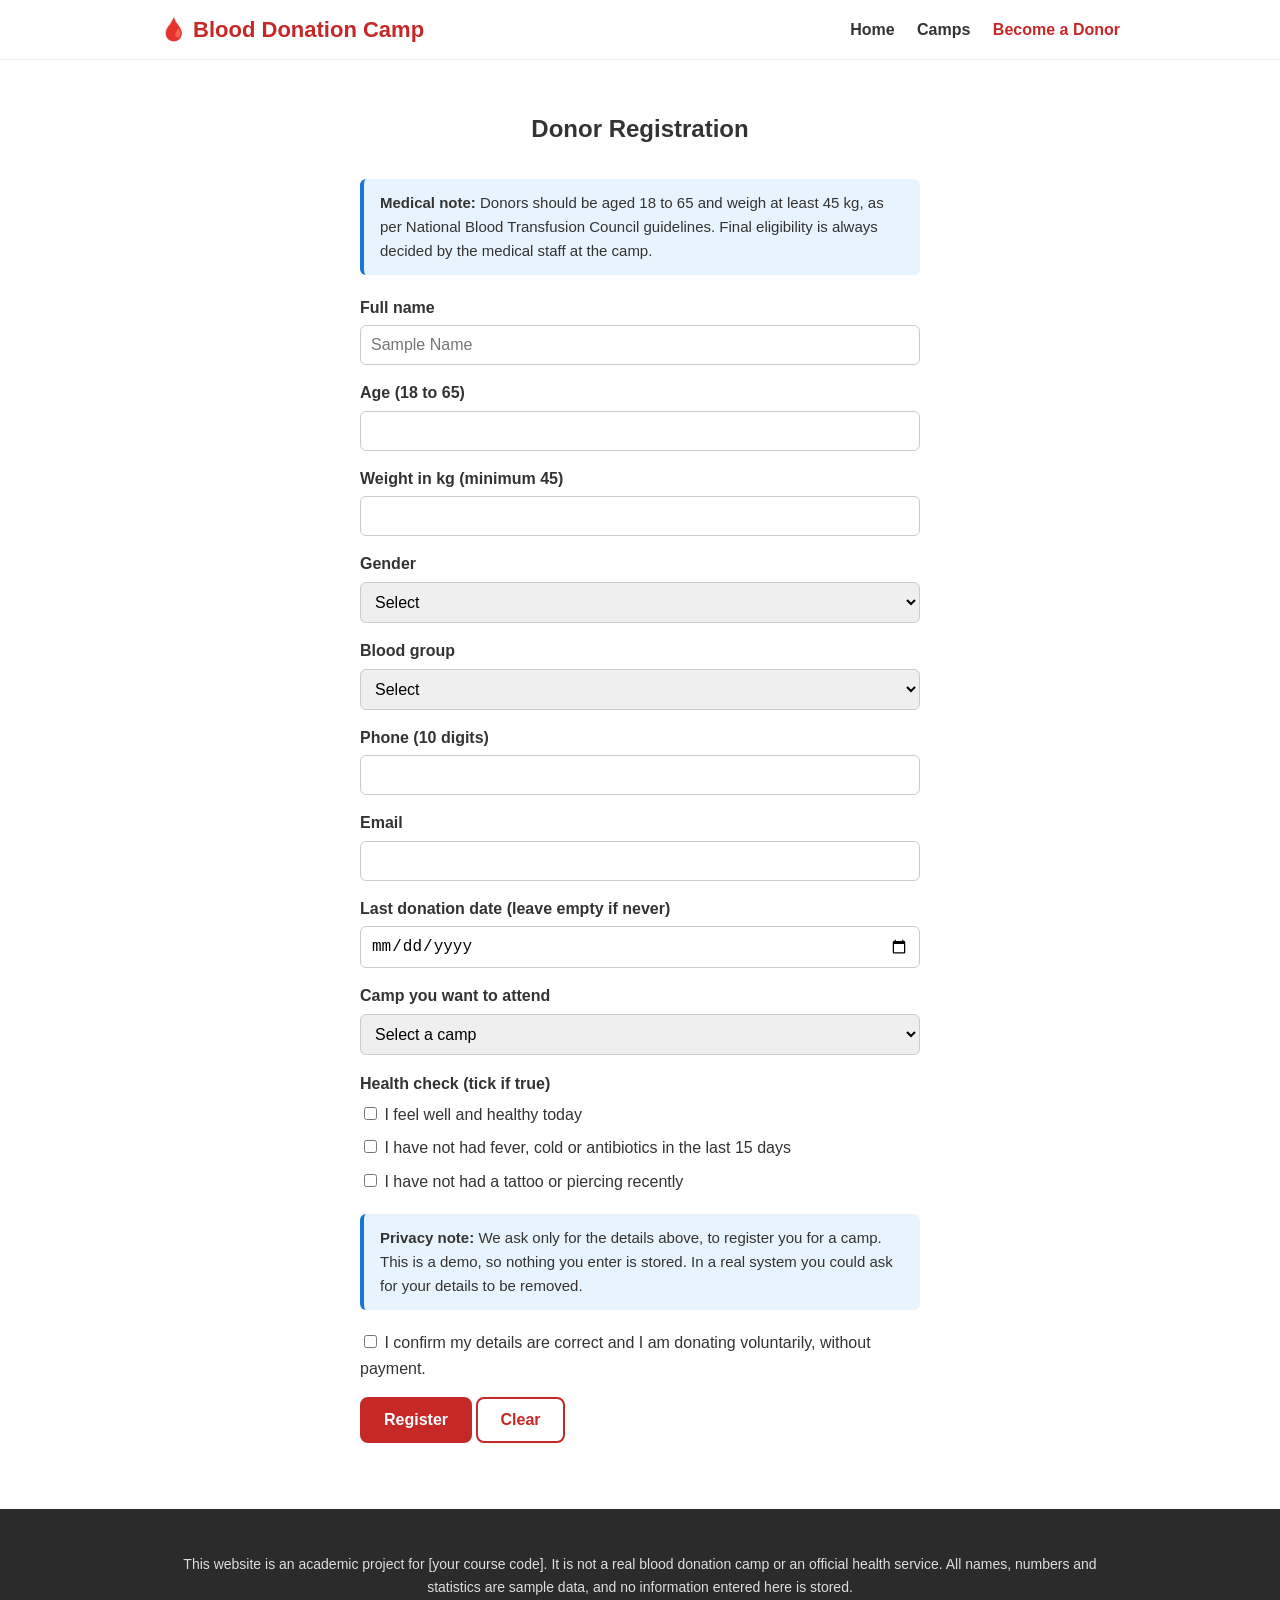
==== register.html @ 73825acf "initial commit Blood Donation Camp Website" ====
<!DOCTYPE html>
<html lang="en">
<head>
  <meta charset="UTF-8">
  <meta name="viewport" content="width=device-width, initial-scale=1.0">
  <title>Become a Donor - Blood Donation Camp</title>
  <link rel="stylesheet" href="css/style.css">
</head>
<body>

  <!-- NAVBAR -->
  <header class="navbar">
    <div class="container">
      <a class="logo" href="index.html">🩸 Blood Donation Camp</a>
      <nav class="nav-links">
        <a href="index.html">Home</a>
        <a href="camps.html">Camps</a>
        <a class="active" href="register.html">Become a Donor</a>
      </nav>
    </div>
  </header>

  <section class="section">
    <div class="container form-box">
      <h2 class="section-title">Donor Registration</h2>

      <!-- Medical note: final eligibility is decided at the camp -->
      <div class="notice">
        <strong>Medical note:</strong> Donors should be aged 18 to 65 and weigh at least 45 kg, as per National Blood Transfusion Council guidelines. Final eligibility is always decided by the medical staff at the camp.
      </div>

      <!-- This demo form does not send or store anything (action="#") -->
      <form action="#" method="get">

        <div class="form-group">
          <label class="field-label" for="name">Full name</label>
          <input type="text" id="name" name="name" placeholder="Sample Name" required>
        </div>

        <div class="form-group">
          <label class="field-label" for="age">Age (18 to 65)</label>
          <input type="number" id="age" name="age" min="18" max="65" required>
        </div>

        <div class="form-group">
          <label class="field-label" for="weight">Weight in kg (minimum 45)</label>
          <input type="number" id="weight" name="weight" min="45" required>
        </div>

        <div class="form-group">
          <label class="field-label" for="gender">Gender</label>
          <select id="gender" name="gender" required>
            <option value="">Select</option>
            <option>Female</option>
            <option>Male</option>
            <option>Other</option>
          </select>
        </div>

        <div class="form-group">
          <label class="field-label" for="blood">Blood group</label>
          <select id="blood" name="blood" required>
            <option value="">Select</option>
            <option>A+</option>
            <option>A-</option>
            <option>B+</option>
            <option>B-</option>
            <option>AB+</option>
            <option>AB-</option>
            <option>O+</option>
            <option>O-</option>
            <option>Not sure</option>
          </select>
        </div>

        <div class="form-group">
          <label class="field-label" for="phone">Phone (10 digits)</label>
          <input type="tel" id="phone" name="phone" pattern="[0-9]{10}" title="Enter a 10-digit phone number" required>
        </div>

        <div class="form-group">
          <label class="field-label" for="email">Email</label>
          <input type="email" id="email" name="email" required>
        </div>

        <div class="form-group">
          <label class="field-label" for="last">Last donation date (leave empty if never)</label>
          <input type="date" id="last" name="last">
        </div>

        <div class="form-group">
          <label class="field-label" for="camp">Camp you want to attend</label>
          <select id="camp" name="camp" required>
            <option value="">Select a camp</option>
            <option>Community Blood Donation Camp - 5 December 2026</option>
            <option>College Campus Camp - 20 December 2026</option>
          </select>
        </div>

        <!-- Health questions -->
        <p class="field-label">Health check (tick if true)</p>
        <div class="checkbox-row">
          <input type="checkbox" id="well" name="well">
          <label for="well">I feel well and healthy today</label>
        </div>
        <div class="checkbox-row">
          <input type="checkbox" id="fever" name="fever">
          <label for="fever">I have not had fever, cold or antibiotics in the last 15 days</label>
        </div>
        <div class="checkbox-row">
          <input type="checkbox" id="tattoo" name="tattoo">
          <label for="tattoo">I have not had a tattoo or piercing recently</label>
        </div>

        <!-- Privacy note and consent -->
        <div class="notice" style="margin-top: 20px;">
          <strong>Privacy note:</strong> We ask only for the details above, to register you for a camp. This is a demo, so nothing you enter is stored. In a real system you could ask for your details to be removed.
        </div>

        <div class="checkbox-row">
          <input type="checkbox" id="consent" name="consent" required>
          <label for="consent">I confirm my details are correct and I am donating voluntarily, without payment.</label>
        </div>

        <p>
          <button class="button" type="submit">Register</button>
          <button class="button button-outline" type="reset">Clear</button>
        </p>

      </form>
    </div>
  </section>

  <!-- FOOTER -->
  <footer class="footer">
    <div class="container">
      <p>This website is an academic project for [your course code]. It is not a real blood donation camp or an official health service. All names, numbers and statistics are sample data, and no information entered here is stored.</p>
    </div>
  </footer>

</body>
</html>
---- css/style.css ----
/* =====================================================
   BLOOD DONATION CAMP - style.css
   One stylesheet shared by every page.
   Sections: 1 Colours | 2 General | 3 Navbar | 4 Buttons
             5 Hero | 6 Cards | 7 Blood group buttons
             8 Forms | 9 Notice box | 10 Footer | 11 Mobile
   ===================================================== */

/* ---------- 1. COLOURS (change these to restyle the whole site) ---------- */
:root {
  --main-color: #c62828;   /* red used for buttons, links, headings */
  --dark-color: #8e1b1b;   /* darker red for hover */
  --light-color: #fdecea;  /* very light red for backgrounds */
  --text-color: #333333;   /* normal text */
  --grey-color: #f5f5f5;   /* light grey for buttons and boxes */
}

/* ---------- 2. GENERAL ---------- */
* {
  box-sizing: border-box;   /* padding is included in width */
}

body {
  margin: 0;
  font-family: Arial, sans-serif;
  color: var(--text-color);
  line-height: 1.6;
}

h1, h2, h3 {
  margin-top: 0;
}

a {
  color: var(--main-color);
}

.container {              /* keeps content centred and not too wide */
  max-width: 1000px;
  margin: 0 auto;
  padding: 0 20px;
}

.section {                /* spacing above and below each section */
  padding: 50px 0;
}

.section-title {
  text-align: center;
  margin-bottom: 30px;
}

.small-text {
  font-size: 13px;
  color: #777777;
}

/* ---------- 3. NAVBAR ---------- */
.navbar {
  background: #ffffff;
  border-bottom: 1px solid #eeeeee;
  position: sticky;       /* stays at the top while scrolling */
  top: 0;
}

.navbar .container {
  display: flex;
  justify-content: space-between;
  align-items: center;
  flex-wrap: wrap;
  padding-top: 12px;
  padding-bottom: 12px;
}

.logo {
  font-size: 22px;
  font-weight: bold;
  color: var(--main-color);
  text-decoration: none;
}

.nav-links a {
  margin-left: 18px;
  font-weight: bold;
  color: var(--text-color);
  text-decoration: none;
}

.nav-links a:hover,
.nav-links a.active {     /* "active" marks the page you are on */
  color: var(--main-color);
}

/* ---------- 4. BUTTONS ---------- */
.button {
  display: inline-block;
  padding: 12px 22px;
  background: var(--main-color);
  color: #ffffff;
  border: 2px solid var(--main-color);
  border-radius: 8px;
  font-size: 16px;
  font-weight: bold;
  text-decoration: none;
  cursor: pointer;
}

.button:hover {
  background: var(--dark-color);
  border-color: var(--dark-color);
}

.button-outline {         /* white button with red border */
  background: #ffffff;
  color: var(--main-color);
}

.button-outline:hover {
  background: var(--light-color);
  color: var(--main-color);
}

/* ---------- 5. HERO (top banner on the home page) ---------- */
.hero {
  background: var(--light-color);
  padding: 60px 0;
}

.hero .container {
  display: flex;
  align-items: center;
  flex-wrap: wrap;
  gap: 40px;
}

.hero-text {
  flex: 1;
  min-width: 280px;
}

.hero-text h1 {
  font-size: 42px;
  line-height: 1.2;
}

.hero-text .red {         /* red part of the headline */
  color: var(--main-color);
}

.hero-buttons .button {
  margin: 10px 10px 0 0;
}

.finder-card {
  flex: 1;
  min-width: 280px;
}

/* ---------- 6. CARDS ---------- */
.card {
  background: #ffffff;
  border: 1px solid #eeeeee;
  border-radius: 12px;
  padding: 20px;
  box-shadow: 0 2px 8px rgba(0, 0, 0, 0.08);
}

.card-row {               /* puts cards side by side */
  display: flex;
  flex-wrap: wrap;
  gap: 20px;
}

.card-row .card {
  flex: 1;
  min-width: 220px;
}

.stat-card {
  text-align: center;
}

.stat-number {
  font-size: 32px;
  font-weight: bold;
  color: var(--main-color);
}

.badge {                  /* small coloured label */
  display: inline-block;
  padding: 3px 10px;
  border-radius: 20px;
  font-size: 13px;
  font-weight: bold;
}

.badge-upcoming {
  background: #e6f4ea;
  color: #1e7e34;
}

.badge-done {
  background: #eeeeee;
  color: #666666;
}

/* ---------- 7. BLOOD GROUP BUTTONS ---------- */
/* Each button is a hidden radio input + a label.
   When the radio is checked, its label turns red. */
.blood-groups {
  display: flex;
  flex-wrap: wrap;
  gap: 8px;
  margin-bottom: 15px;
}

.blood-groups input {
  display: none;
}

.blood-groups label {
  flex: 0 0 calc(25% - 6px);   /* 4 buttons per row */
  padding: 10px 0;
  text-align: center;
  font-weight: bold;
  background: var(--grey-color);
  border: 1px solid #dddddd;
  border-radius: 8px;
  cursor: pointer;
}

.blood-groups input:checked + label {
  background: var(--main-color);
  border-color: var(--main-color);
  color: #ffffff;
}

/* ---------- 8. FORMS ---------- */
.form-box {
  max-width: 600px;
  margin: 0 auto;
}

.form-group {
  margin-bottom: 15px;
}

.field-label {
  display: block;
  margin-bottom: 5px;
  font-weight: bold;
}

input[type="text"],
input[type="number"],
input[type="tel"],
input[type="email"],
input[type="date"],
select {
  width: 100%;
  padding: 10px;
  border: 1px solid #cccccc;
  border-radius: 6px;
  font-size: 16px;
}

input:focus,
select:focus {
  outline: 2px solid var(--main-color);
}

.checkbox-row {           /* a checkbox with its text */
  margin-bottom: 8px;
}

/* ---------- 9. NOTICE BOX (disclaimers and privacy notes) ---------- */
.notice {
  background: #e8f4fd;
  border-left: 4px solid #1976d2;
  border-radius: 6px;
  padding: 12px 16px;
  margin-bottom: 20px;
  font-size: 15px;
}

/* ---------- 10. FOOTER ---------- */
.footer {
  background: #2b2b2b;
  color: #dddddd;
  padding: 30px 0;
  text-align: center;
  font-size: 14px;
}

/* ---------- 11. MOBILE (screens narrower than 600px) ---------- */
@media (max-width: 600px) {
  .hero-text h1 {
    font-size: 30px;
  }

  .nav-links a {
    margin-left: 10px;
    font-size: 14px;
  }
}
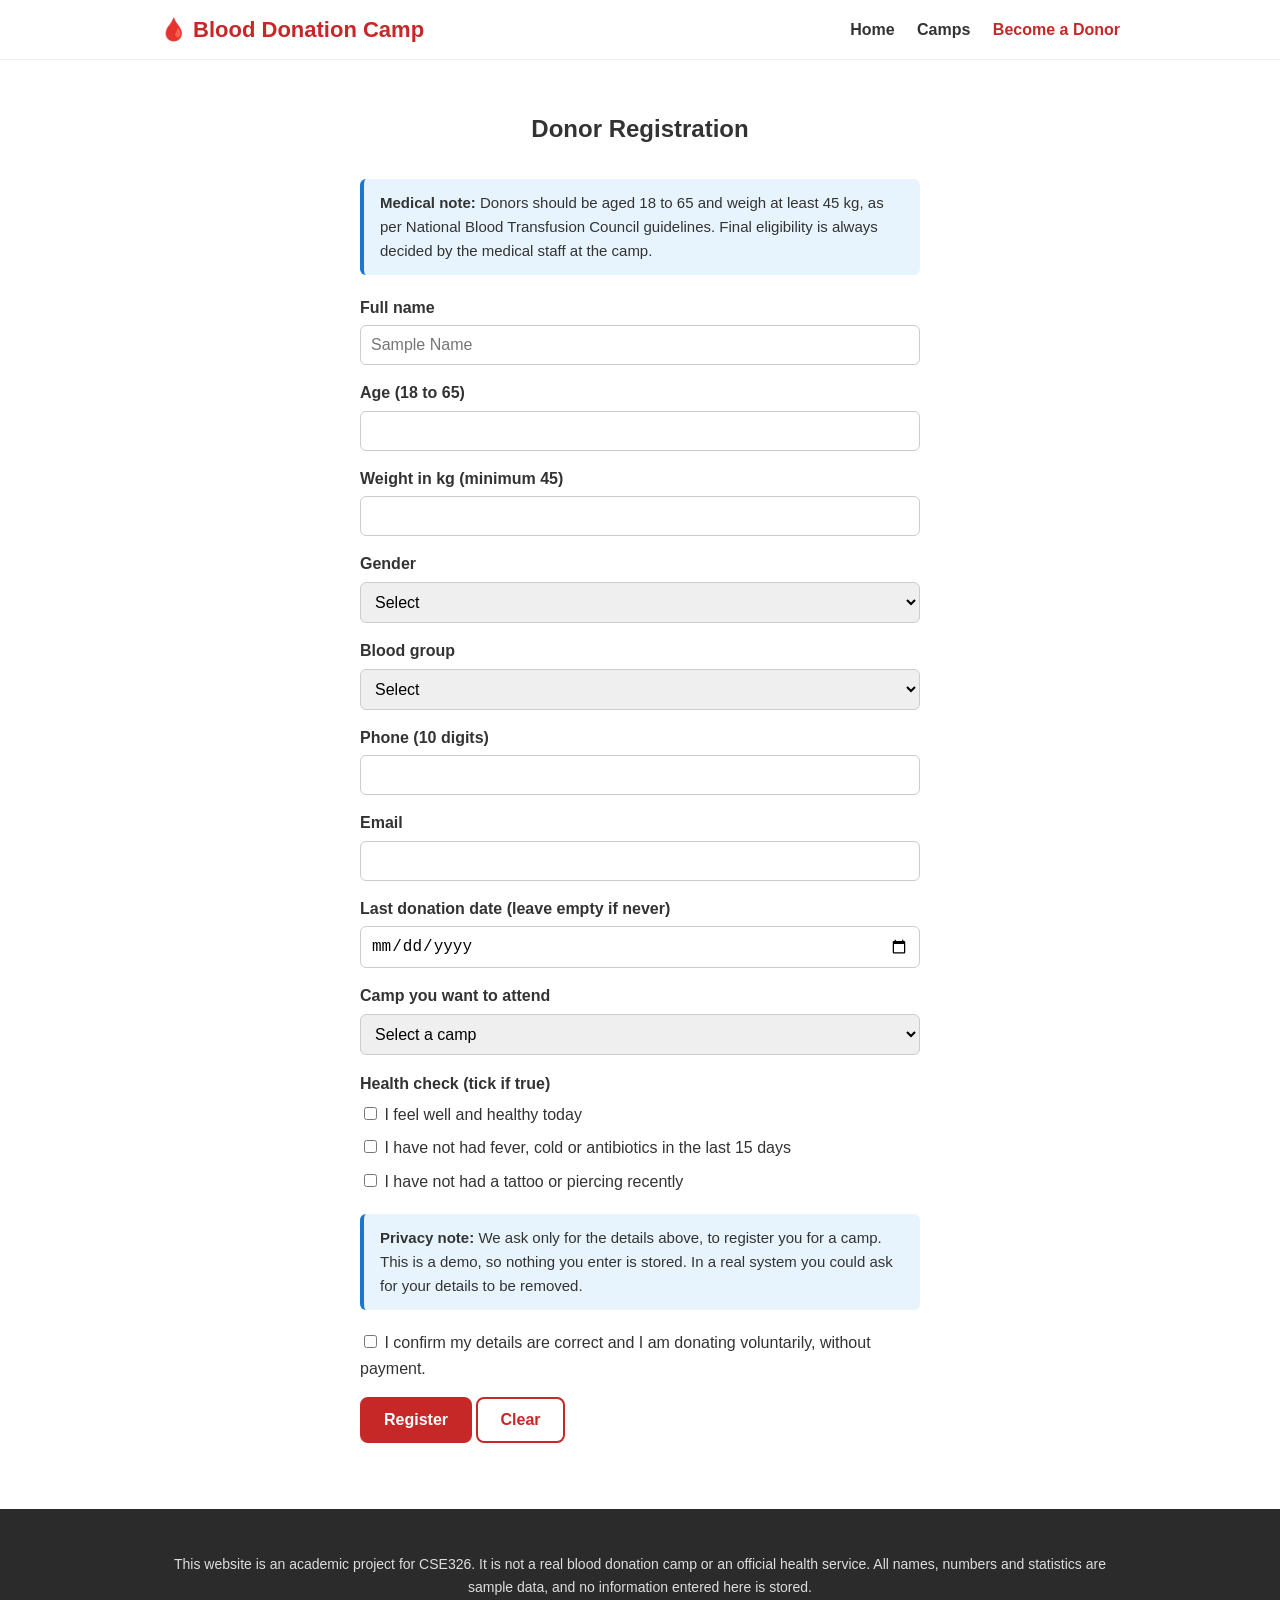
==== commit 6bd51780: "Update register.html" ====
--- a/register.html
+++ b/register.html
@@ -134,7 +134,7 @@
   <!-- FOOTER -->
   <footer class="footer">
     <div class="container">
-      <p>This website is an academic project for [your course code]. It is not a real blood donation camp or an official health service. All names, numbers and statistics are sample data, and no information entered here is stored.</p>
+      <p>This website is an academic project for CSE326. It is not a real blood donation camp or an official health service. All names, numbers and statistics are sample data, and no information entered here is stored.</p>
     </div>
   </footer>
 
